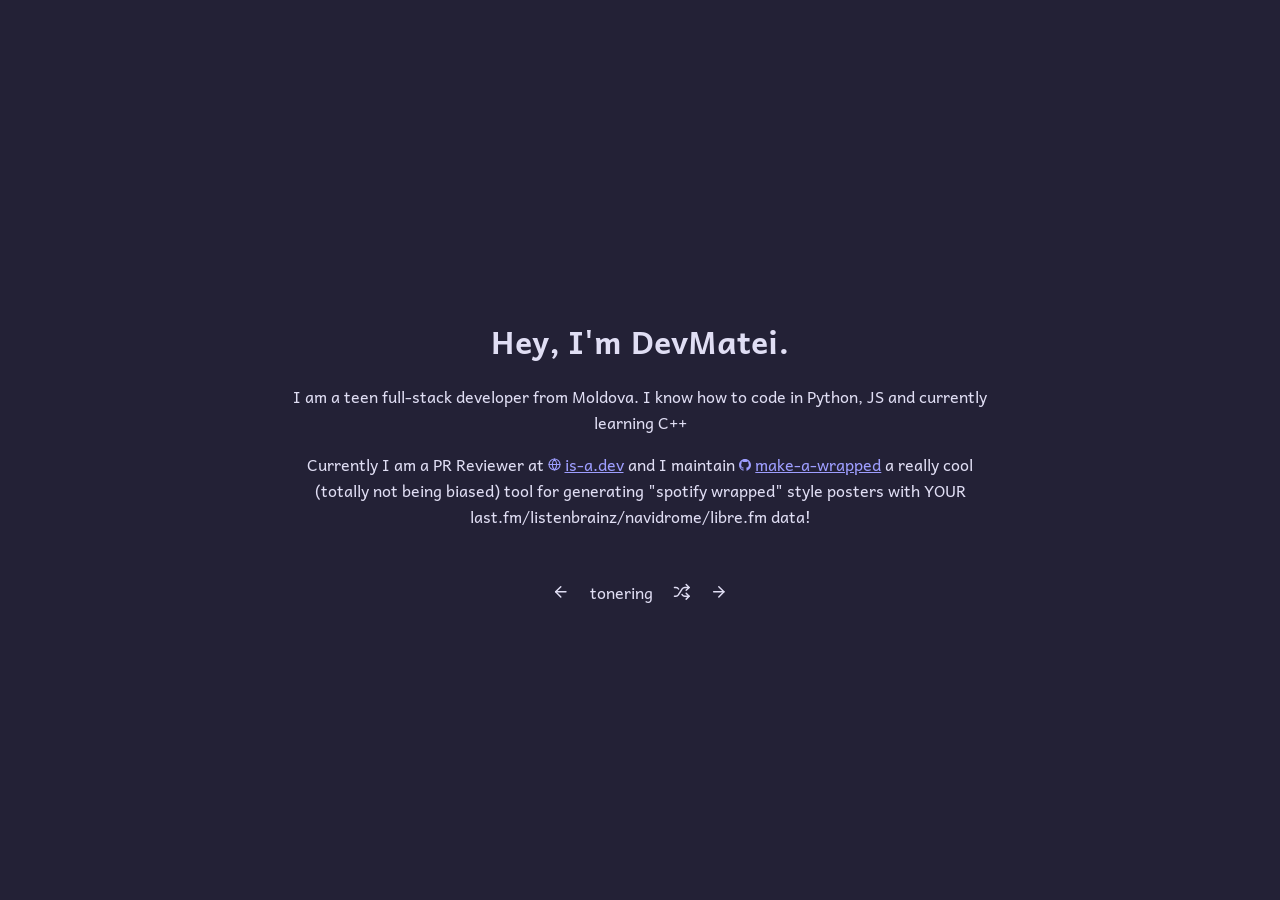
==== index.html @ 44c0afd9 "feat: add favicon and switch theme color" ====
<!DOCTYPE html>
<html lang="en">
<head>

    <!-- SEO WAS IMPORTED FROM MY OLD WEBSITE,I CBA TO DO IT AGAIN -->

    <meta charset="UTF-8" />
    <meta name="viewport" content="width=device-width, initial-scale=1.0, viewport-fit=cover" />
    <meta name="format-detection" content="telephone=no, date=no, address=no, email=no, url=no" />
    <meta name="application-name" content="devmatei" />
    <meta name="referrer" content="strict-origin-when-cross-origin" />

    <link rel="icon" href="/assets/pfp.ico" sizes="32x32" />
    <link rel="icon" href="/assets/pfp.png" type="image/png" />
    <link rel="apple-touch-icon" href="/assets/pfp.png" />
    <link rel="stylesheet" href="css/main.css">

    <link rel="me" href="https://github.com/devmatei" />
    <link rel="me" href="https://x.com/thedevmatei" />
    <link rel="me" href="https://blog.devmatei.com" />

    <meta name="theme-color" content="#232136" /> 
    <meta name="color-scheme" content="dark" />

    <script defer src="https://analytics.devmatei.com/script.js" data-website-id="2f40111d-22b2-4c51-983b-3d867433091f"></script>

    <title>devmatei, full-stack developer & maker</title>
    <meta name="description" content="Matei (devmatei) is a full-stack developer from Moldova building type-safe web apps and open-source tools. He maintains make-a-wrapped, a ListenBrainz, Last.fm, and Navidrome Wrapped generator listed on the ListenBrainz wiki. Browse projects and get in touch." />
    <meta name="keywords" content="full-stack developer portfolio, react typescript developer, node.js developer, discord bot developer, open source developer, devmatei, matei, matei developer, dev matei, full-stack developer, full-stack engineer, web developer, portfolio, personal website, web development, frontend developer, backend developer, typescript, typescript developer, react, react developer, node.js, tailwind css, vite, open source, open source contributor, discord bot, music data visualization, listenbrainz" />
    <meta name="author" content="Matei" />
    <meta name="robots" content="index, follow, max-image-preview:large, max-snippet:-1, max-video-preview:-1" />
    <meta name="googlebot" content="index, follow, max-image-preview:large, max-snippet:-1, max-video-preview:-1" />
    <link rel="canonical" href="https://devmatei.com/" />

    <meta property="og:title" content="devmatei, full-stack developer & maker" />
    <meta property="og:description" content="Matei (devmatei) is a full-stack developer from Moldova building type-safe web apps and open-source tools. He maintains make-a-wrapped, a ListenBrainz, Last.fm, and Navidrome Wrapped generator listed on the ListenBrainz wiki." />
    <meta property="og:type" content="website" />
    <meta property="og:site_name" content="devmatei" />
    <meta property="og:url" content="https://devmatei.com/" />
    <meta property="og:locale" content="en_US" />
    <meta property="og:locale:alternate" content="en_GB" />
    <meta property="og:image" content="https://new.devmatei.com/assets/og.png?v=2" />
    <meta property="og:image:secure_url" content="https://new.devmatei.com/assets/og.png?v=2" />
    <meta property="og:image:type" content="image/png" />
    <meta property="og:image:width" content="1200" />
    <meta property="og:image:height" content="630" />
    <meta property="og:image:alt" content="devmatei, full-stack developer & maker | devmatei" />

    <meta name="twitter:card" content="summary_large_image" />
    <meta name="twitter:site" content="@thedevmatei" />
    <meta name="twitter:creator" content="@thedevmatei" />
    <meta name="twitter:title" content="devmatei, full-stack developer & maker" />
    <meta name="twitter:description" content="(same as description)" />
    <meta name="twitter:image" content="https://new.devmatei.com/assets/og.png?v=2" />
    <meta name="twitter:image:alt" content="devmatei, full-stack developer & maker | devmatei" />


    <!-- yay google slop -->
    <link rel="preconnect" href="https://fonts.googleapis.com">
    <link rel="preconnect" href="https://fonts.gstatic.com" crossorigin>
    <link href="https://fonts.googleapis.com/css2?family=Andika:ital,wght@0,400;0,700;1,400;1,700&display=swap" rel="stylesheet">
</head>
<body>
    <div class="content">
        <h1>Hey, I'm DevMatei.</h1>
        <p>I am a teen full-stack developer from Moldova. I know how to code in Python, JS and currently learning C++</p>
        <p>Currently I am a PR Reviewer at <a href="https://is-a.dev">is-a.dev</a> and I maintain <a href="https://github.com/devmatei/make-a-wrapped">make-a-wrapped</a> a really cool (totally not being biased) tool for generating "spotify wrapped" style posters with YOUR last.fm/listenbrainz/navidrome/libre.fm data!</p>
    </div>
    <div class="switcher">
        <a class="button" href="https://ring.devmatei.com/prev/devmatei" aria-label="Previous site">
            <svg xmlns="http://www.w3.org/2000/svg" viewBox="0 0 24 24" fill="none" stroke="currentColor" stroke-width="2" stroke-linecap="round" stroke-linejoin="round"><path d="m12 19-7-7 7-7"/><path d="M19 12H5"/></svg>
        </a>
        <a class="button" href="https://ring.devmatei.com">tonering</a>
        <a class="button" href="https://ring.devmatei.com/rand" aria-label="Random site">
            <svg xmlns="http://www.w3.org/2000/svg" viewBox="0 0 24 24" fill="none" stroke="currentColor" stroke-width="2" stroke-linecap="round" stroke-linejoin="round"><path d="m18 14 4 4-4 4"/><path d="m18 2 4 4-4 4"/><path d="M2 18h1.973a4 4 0 0 0 3.3-1.7l5.454-8.6a4 4 0 0 1 3.3-1.7H22"/><path d="M2 6h1.972a4 4 0 0 1 3.6 2.2"/><path d="M22 18h-6.041a4 4 0 0 1-3.3-1.8l-.359-.45"/></svg>
        </a>
        <a class="button" href="https://ring.devmatei.com/next/devmatei" aria-label="Next site">
            <svg xmlns="http://www.w3.org/2000/svg" viewBox="0 0 24 24" fill="none" stroke="currentColor" stroke-width="2" stroke-linecap="round" stroke-linejoin="round"><path d="M5 12h14"/><path d="m12 5 7 7-7 7"/></svg>
        </a>
    </div>
</body>
</html>
---- css/main.css ----
/* we do a lil borrowing from iostpa.com */
html, body {
    height: 100%;
    margin: 0;
}

body {
    background-color: #232136;
    color: #e0def4;
    font-family: "Andika", sans-serif;
    font-weight: 400;

    display: flex;
    justify-content: flex-start;
    justify-content: center;
    align-items: center;
    flex-direction: column;
}

.content {
  max-width: 45rem; 
  width: 90%;
  min-height: 12rem; 
  text-align: center;
}

h1 {
    margin-bottom: 0.25px;
}

h2 {
    margin-top: 0;
}

.switcher {
  display: flex;
  gap: 4px;
  margin-top: 2rem;
}

.switcher .button {
  display: flex;
  align-items: center;
  justify-content: center;
  color: #e0def4;
  text-decoration: none;
  padding: 0.1rem 0.5rem;
  border-radius: 6px;
  transition: background 0.15s;
}

.switcher .button:hover {
  background: #2a2839;
}

.switcher svg {
  width: 1.1rem;
  height: 1.1rem;
}

p {
  align-items: center;
  text-align: center;
}

.content a::before {
  content: "";
  display: inline-block;
  width: 0.8em;
  height: 0.8em;
  margin-right: 0.25em;
  background-color: currentColor;
  -webkit-mask: var(--icon) no-repeat center / contain;
  mask: var(--icon) no-repeat center / contain;
}

.content a { --icon: url("/assets/globe.svg"); } /* for most websites this should work */
.content a[href*="github.com"]     { --icon: url("/assets/github.svg"); } /* for github links */
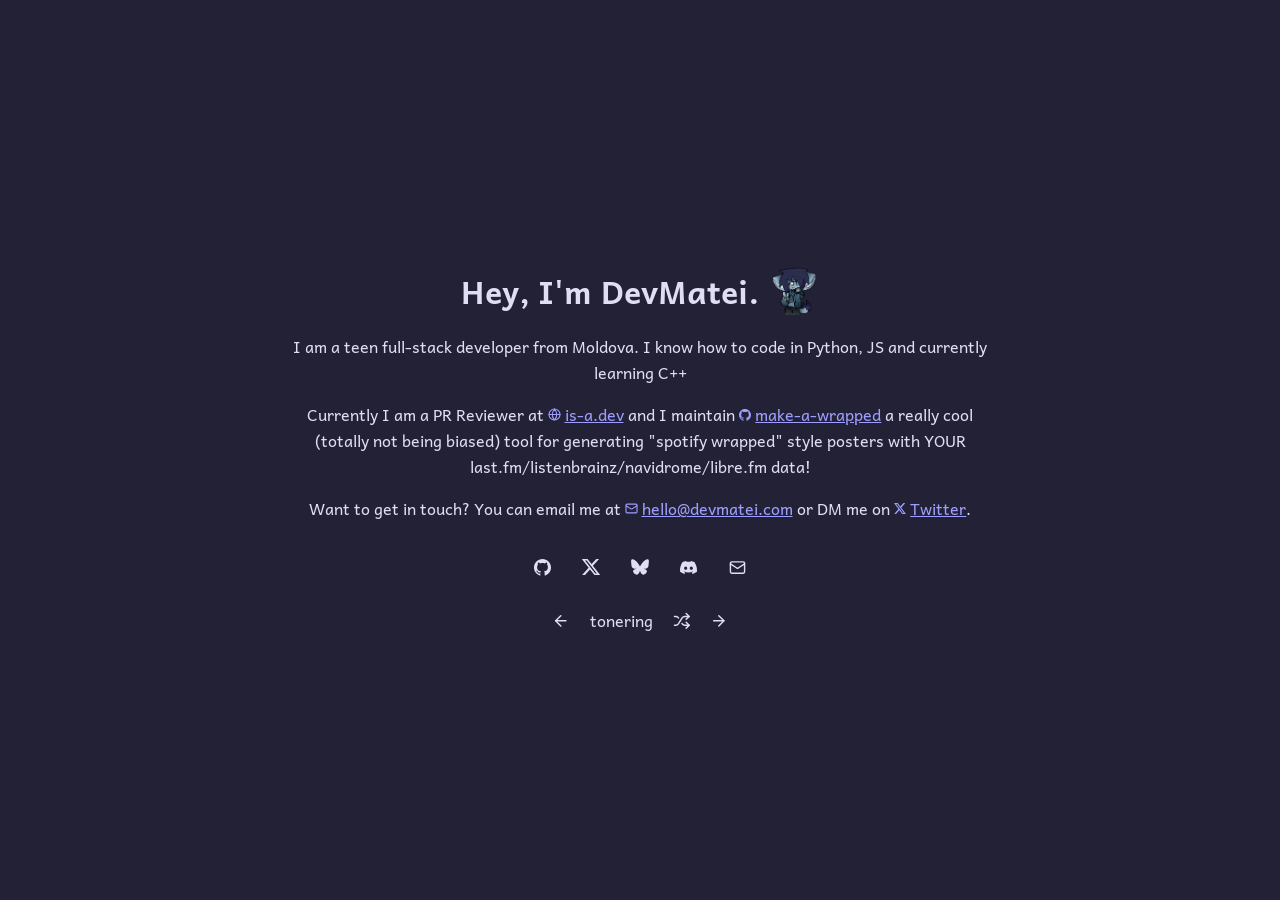
==== commit 4b6b4872: "feat: added socials and how to contact me" ====
--- a/index.html
+++ b/index.html
@@ -62,10 +62,21 @@
 </head>
 <body>
     <div class="content">
-        <h1>Hey, I'm DevMatei.</h1>
+        <div class="title">
+            <h1>Hey, I'm DevMatei.</h1>
+            <img src="/assets/pfp.png" alt="DevMatei" class="pfp" width="5%"/>
+        </div>
         <p>I am a teen full-stack developer from Moldova. I know how to code in Python, JS and currently learning C++</p>
         <p>Currently I am a PR Reviewer at <a href="https://is-a.dev">is-a.dev</a> and I maintain <a href="https://github.com/devmatei/make-a-wrapped">make-a-wrapped</a> a really cool (totally not being biased) tool for generating "spotify wrapped" style posters with YOUR last.fm/listenbrainz/navidrome/libre.fm data!</p>
+        <p>Want to get in touch? You can email me at <a href="mailto:hello@devmatei.com">hello@devmatei.com</a> or DM me on <a href="https://x.com/thedevmatei">Twitter</a>.</p>
     </div>
+    <nav class="socials" aria-label="Social links">
+        <a href="https://github.com/devmatei" style="--icon: url('/assets/github.svg')" aria-label="GitHub"></a>
+        <a href="https://x.com/thedevmatei" style="--icon: url('/assets/x.svg')" aria-label="Twitter"></a>
+        <a href="https://bsky.app/profile/devmatei.com" style="--icon: url('/assets/bluesky.svg')" aria-label="Bluesky"></a>
+        <a href="https://discord.com/users/784443338627612673" style="--icon: url('/assets/discord.svg')" aria-label="Discord"></a>
+        <a href="mailto:hello@devmatei.com" style="--icon: url('/assets/mail.svg')" aria-label="Email"></a>
+    </nav>
     <div class="switcher">
         <a class="button" href="https://ring.devmatei.com/prev/devmatei" aria-label="Previous site">
             <svg xmlns="http://www.w3.org/2000/svg" viewBox="0 0 24 24" fill="none" stroke="currentColor" stroke-width="2" stroke-linecap="round" stroke-linejoin="round"><path d="m12 19-7-7 7-7"/><path d="M19 12H5"/></svg>
--- a/css/main.css
+++ b/css/main.css
@@ -1,4 +1,17 @@
-/* we do a lil borrowing from iostpa.com */
+/* wow cool fade in effect */
+@keyframes fadeIn {
+  from {
+    opacity: 0;
+  }
+  to {
+    opacity: 1;
+  }
+}
+
+body {
+  animation: fadeIn 0.5s ease-in-out;
+}
+
 html, body {
     height: 100%;
     margin: 0;
@@ -35,7 +48,7 @@
 .switcher {
   display: flex;
   gap: 4px;
-  margin-top: 2rem;
+  margin-top: 1rem;
 }
 
 .switcher .button {
@@ -46,7 +59,7 @@
   text-decoration: none;
   padding: 0.1rem 0.5rem;
   border-radius: 6px;
-  transition: background 0.15s;
+  transition: background 0.15s; 
 }
 
 .switcher .button:hover {
@@ -74,5 +87,51 @@
   mask: var(--icon) no-repeat center / contain;
 }
 
+.title {
+  display: flex;
+  align-items: center;
+  justify-content: center;
+  gap: 0.75rem;
+}
+
+.pfp {
+  width: 3rem;
+  height: 3rem;
+  object-fit: cover;
+}
+
+.title h1 {
+  margin: 0;
+}
+
+.socials {
+  display: flex;
+  gap: 4px;
+  margin-top: 0.5rem;
+}
+
+.socials a {
+  display: flex;
+  align-items: center;
+  justify-content: center;
+  width: 2.8rem;
+  height: 2.8rem;
+  border-radius: 6px;
+  transition: background 0.15s;
+}
+.socials a:hover { background: #2a2839; }
+.socials a::before {
+  content: "";
+  width: 1.1rem;
+  height: 1.1rem;
+  background-color: #e0def4;
+  -webkit-mask: var(--icon) no-repeat center / contain;
+  mask: var(--icon) no-repeat center / contain;
+}
+
+
+/* Icons next to links: */
 .content a { --icon: url("/assets/globe.svg"); } /* for most websites this should work */
-.content a[href*="github.com"]     { --icon: url("/assets/github.svg"); } /* for github links */+.content a[href*="github.com"]     { --icon: url("/assets/github.svg"); } 
+.content a[href*="x.com"]     { --icon: url("/assets/x.svg"); }
+.content a[href*="mailto:"]     { --icon: url("/assets/mail.svg"); }
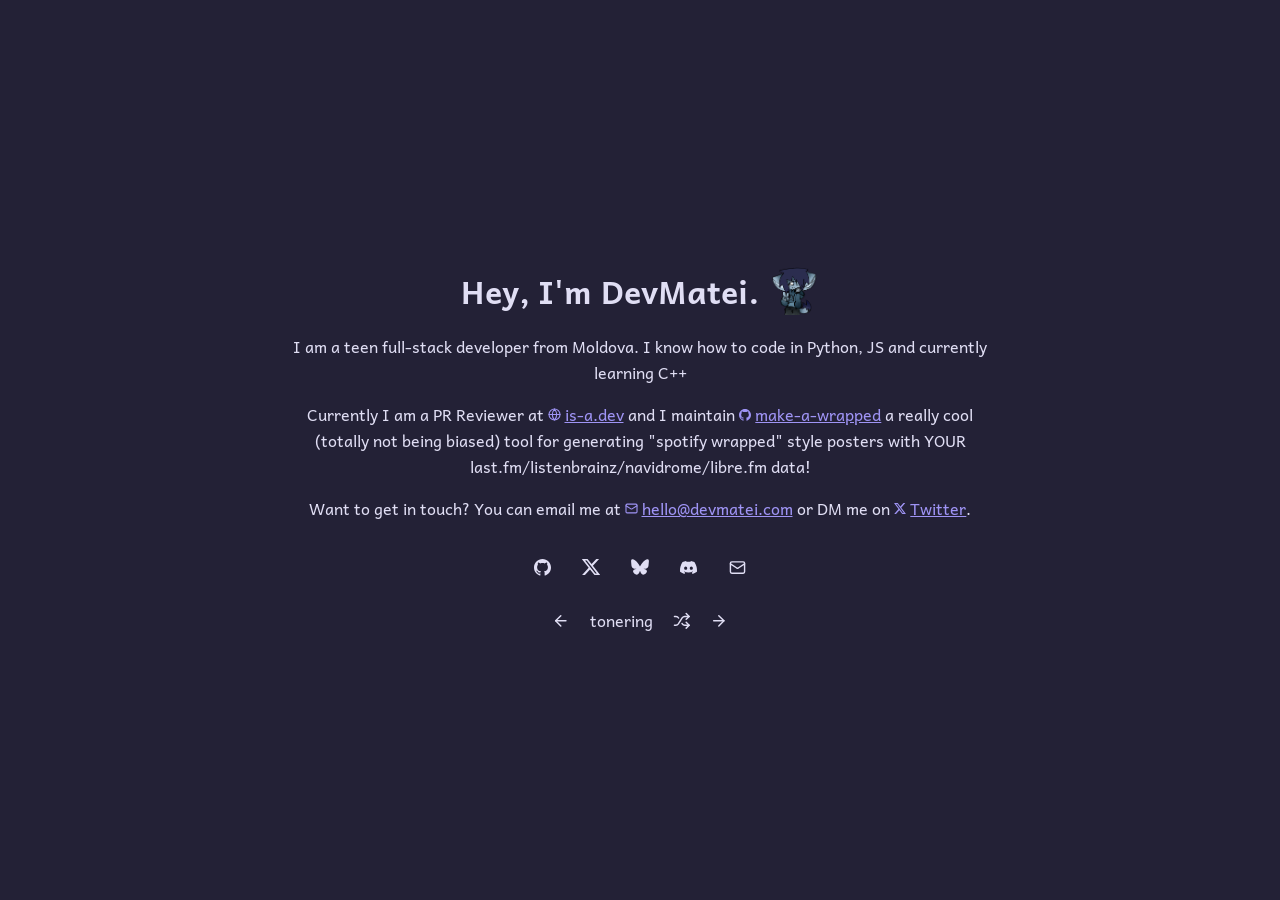
==== commit 3561d288: "feat: add heatmap" ====
--- a/index.html
+++ b/index.html
@@ -14,6 +14,7 @@
     <link rel="icon" href="/assets/pfp.png" type="image/png" />
     <link rel="apple-touch-icon" href="/assets/pfp.png" />
     <link rel="stylesheet" href="css/main.css">
+    <script src="js/heatmap.js" />
 
     <link rel="me" href="https://github.com/devmatei" />
     <link rel="me" href="https://x.com/thedevmatei" />
@@ -70,6 +71,10 @@
         <p>Currently I am a PR Reviewer at <a href="https://is-a.dev">is-a.dev</a> and I maintain <a href="https://github.com/devmatei/make-a-wrapped">make-a-wrapped</a> a really cool (totally not being biased) tool for generating "spotify wrapped" style posters with YOUR last.fm/listenbrainz/navidrome/libre.fm data!</p>
         <p>Want to get in touch? You can email me at <a href="mailto:hello@devmatei.com">hello@devmatei.com</a> or DM me on <a href="https://x.com/thedevmatei">Twitter</a>.</p>
     </div>
+    <section id="heatmap" class="heatmap">
+        <div id="heatmap-grid" class="heatmap-grid"></div>
+        <div id="heatmap-total"></div>
+    </section>
     <nav class="socials" aria-label="Social links">
         <a href="https://github.com/devmatei" style="--icon: url('/assets/github.svg')" aria-label="GitHub"></a>
         <a href="https://x.com/thedevmatei" style="--icon: url('/assets/x.svg')" aria-label="Twitter"></a>
--- a/css/main.css
+++ b/css/main.css
@@ -129,6 +129,54 @@
   mask: var(--icon) no-repeat center / contain;
 }
 
+a,
+a:visited,
+a:hover,
+a:active {
+  color: #9f94f5; 
+}
+
+.heatmap { 
+  width: min(560px, 100%); 
+  margin: 1.5rem auto; 
+  text-align: center; 
+}
+
+.heatmap-grid { 
+  display: grid; 
+  grid-template-rows: repeat(7, 1fr); 
+  grid-auto-flow: column; 
+  grid-auto-columns: 1fr; 
+  gap: 2px; 
+}
+
+.heatmap-cell { 
+  aspect-ratio: 1; 
+  border-radius: 1px; 
+  background: rgba(255,255,255,.05); 
+}
+
+.heatmap-cell[data-level="1"] { 
+  background: rgba(192,132,252,.3); 
+}
+
+.heatmap-cell[data-level="2"] { 
+  background: rgba(192,132,252,.55); 
+}
+
+.heatmap-cell[data-level="3"] { 
+  background: rgba(192,132,252,.8); 
+}
+
+.heatmap-cell[data-level="4"] { 
+  background: #c084fc; 
+}
+
+#heatmap-total { 
+  margin-top: .5rem; 
+  font-size: .7rem; 
+  opacity: .5; 
+}
 
 /* Icons next to links: */
 .content a { --icon: url("/assets/globe.svg"); } /* for most websites this should work */
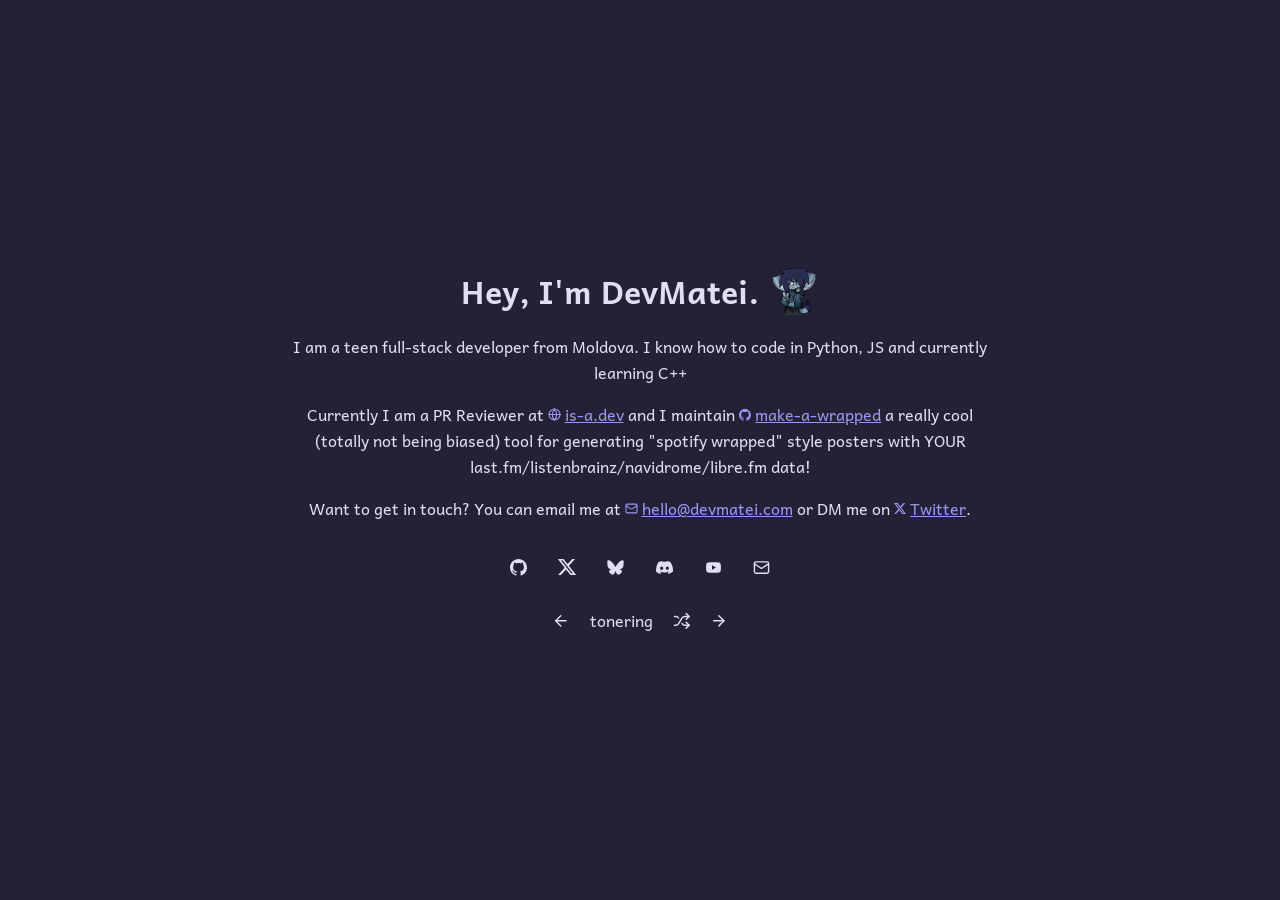
==== commit 43f67be5: "feat: trying to do a silly thing" ====
--- a/index.html
+++ b/index.html
@@ -77,9 +77,10 @@
     </section>
     <nav class="socials" aria-label="Social links">
         <a href="https://github.com/devmatei" style="--icon: url('/assets/github.svg')" aria-label="GitHub"></a>
-        <a href="https://x.com/thedevmatei" style="--icon: url('/assets/x.svg')" aria-label="Twitter"></a>
+        <a href="https://x.com/thedevmatei" style="--icon: url('/assets/x.svg')" aria-label="X (formally known as Twitter)"></a>
         <a href="https://bsky.app/profile/devmatei.com" style="--icon: url('/assets/bluesky.svg')" aria-label="Bluesky"></a>
         <a href="https://discord.com/users/784443338627612673" style="--icon: url('/assets/discord.svg')" aria-label="Discord"></a>
+        <a href="/youtube" style="--icon: url('/assets/youtube.svg')" aria-label="Youtube"></a>
         <a href="mailto:hello@devmatei.com" style="--icon: url('/assets/mail.svg')" aria-label="Email"></a>
     </nav>
     <div class="switcher">
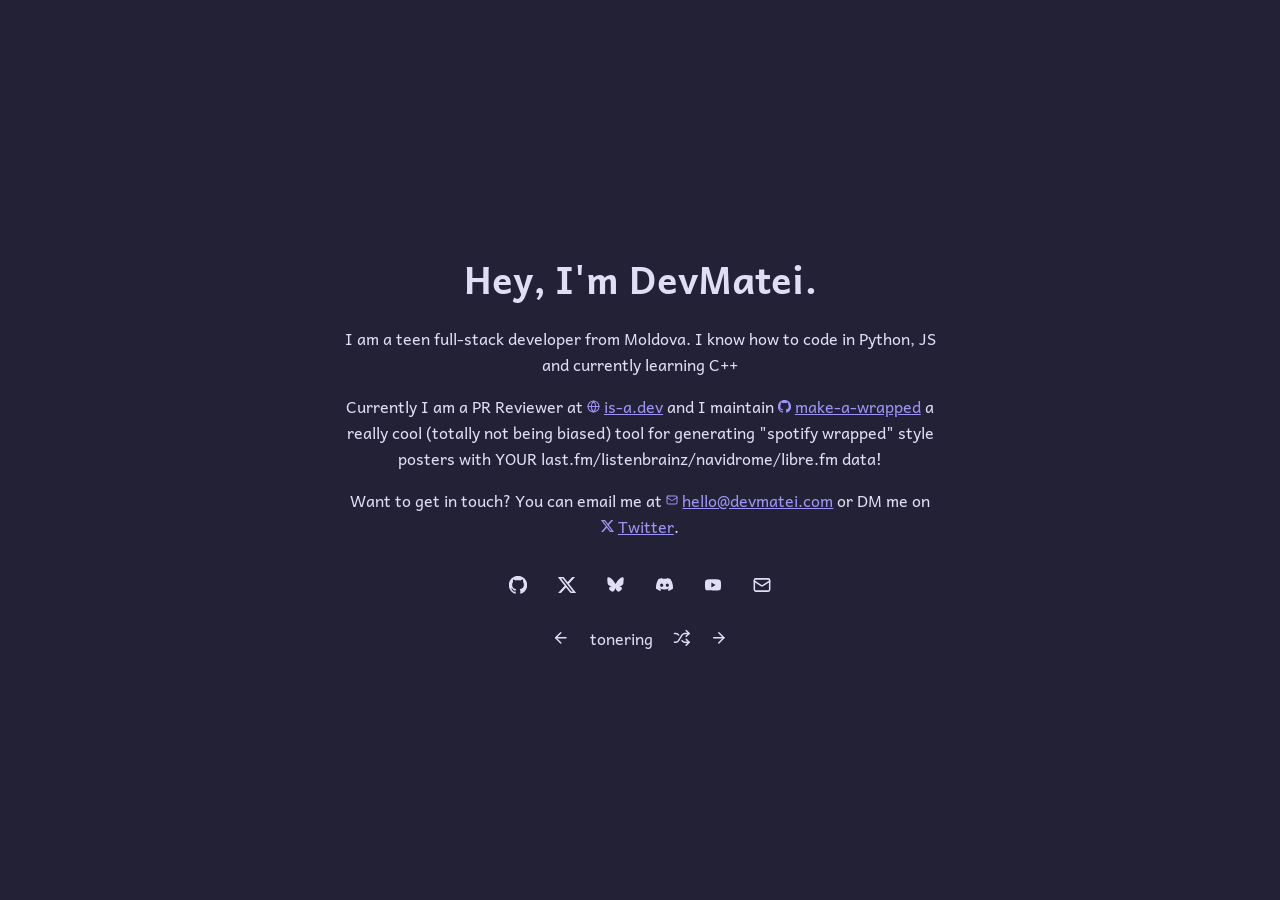
==== commit 61db0352: "feat: some layout changes" ====
--- a/index.html
+++ b/index.html
@@ -64,17 +64,12 @@
 <body>
     <div class="content">
         <div class="title">
-            <h1>Hey, I'm DevMatei.</h1>
-            <img src="/assets/pfp.png" alt="DevMatei" class="pfp" width="5%"/>
+            <h1 style="font-size: 38px;"><b>Hey, I'm DevMatei.</b></h1>
         </div>
         <p>I am a teen full-stack developer from Moldova. I know how to code in Python, JS and currently learning C++</p>
         <p>Currently I am a PR Reviewer at <a href="https://is-a.dev">is-a.dev</a> and I maintain <a href="https://github.com/devmatei/make-a-wrapped">make-a-wrapped</a> a really cool (totally not being biased) tool for generating "spotify wrapped" style posters with YOUR last.fm/listenbrainz/navidrome/libre.fm data!</p>
         <p>Want to get in touch? You can email me at <a href="mailto:hello@devmatei.com">hello@devmatei.com</a> or DM me on <a href="https://x.com/thedevmatei">Twitter</a>.</p>
     </div>
-    <section id="heatmap" class="heatmap">
-        <div id="heatmap-grid" class="heatmap-grid"></div>
-        <div id="heatmap-total"></div>
-    </section>
     <nav class="socials" aria-label="Social links">
         <a href="https://github.com/devmatei" style="--icon: url('/assets/github.svg')" aria-label="GitHub"></a>
         <a href="https://x.com/thedevmatei" style="--icon: url('/assets/x.svg')" aria-label="X (formally known as Twitter)"></a>
@@ -83,6 +78,10 @@
         <a href="/youtube" style="--icon: url('/assets/youtube.svg')" aria-label="Youtube"></a>
         <a href="mailto:hello@devmatei.com" style="--icon: url('/assets/mail.svg')" aria-label="Email"></a>
     </nav>
+    <section id="heatmap" class="heatmap">
+        <div id="heatmap-grid" class="heatmap-grid"></div>
+        <div id="heatmap-total"></div>
+    </section>
     <div class="switcher">
         <a class="button" href="https://ring.devmatei.com/prev/devmatei" aria-label="Previous site">
             <svg xmlns="http://www.w3.org/2000/svg" viewBox="0 0 24 24" fill="none" stroke="currentColor" stroke-width="2" stroke-linecap="round" stroke-linejoin="round"><path d="m12 19-7-7 7-7"/><path d="M19 12H5"/></svg>
--- a/css/main.css
+++ b/css/main.css
@@ -31,7 +31,7 @@
 }
 
 .content {
-  max-width: 45rem; 
+  max-width: 37rem; 
   width: 90%;
   min-height: 12rem; 
   text-align: center;
@@ -142,18 +142,17 @@
   text-align: center; 
 }
 
-.heatmap-grid { 
-  display: grid; 
-  grid-template-rows: repeat(7, 1fr); 
-  grid-auto-flow: column; 
-  grid-auto-columns: 1fr; 
-  gap: 2px; 
+.heatmap-grid {
+  display: grid;
+  grid-template-rows: repeat(7, 9px);
+  grid-auto-flow: column;
+  grid-auto-columns: 8.5px;
+  gap: 3.5px;
+  justify-content: center; /* centers it now that it's fixed width */
 }
-
-.heatmap-cell { 
-  aspect-ratio: 1; 
-  border-radius: 1px; 
-  background: rgba(255,255,255,.05); 
+.heatmap-cell {
+  border-radius: 3px;
+  background: rgba(192,132,252,.12);
 }
 
 .heatmap-cell[data-level="1"] { 
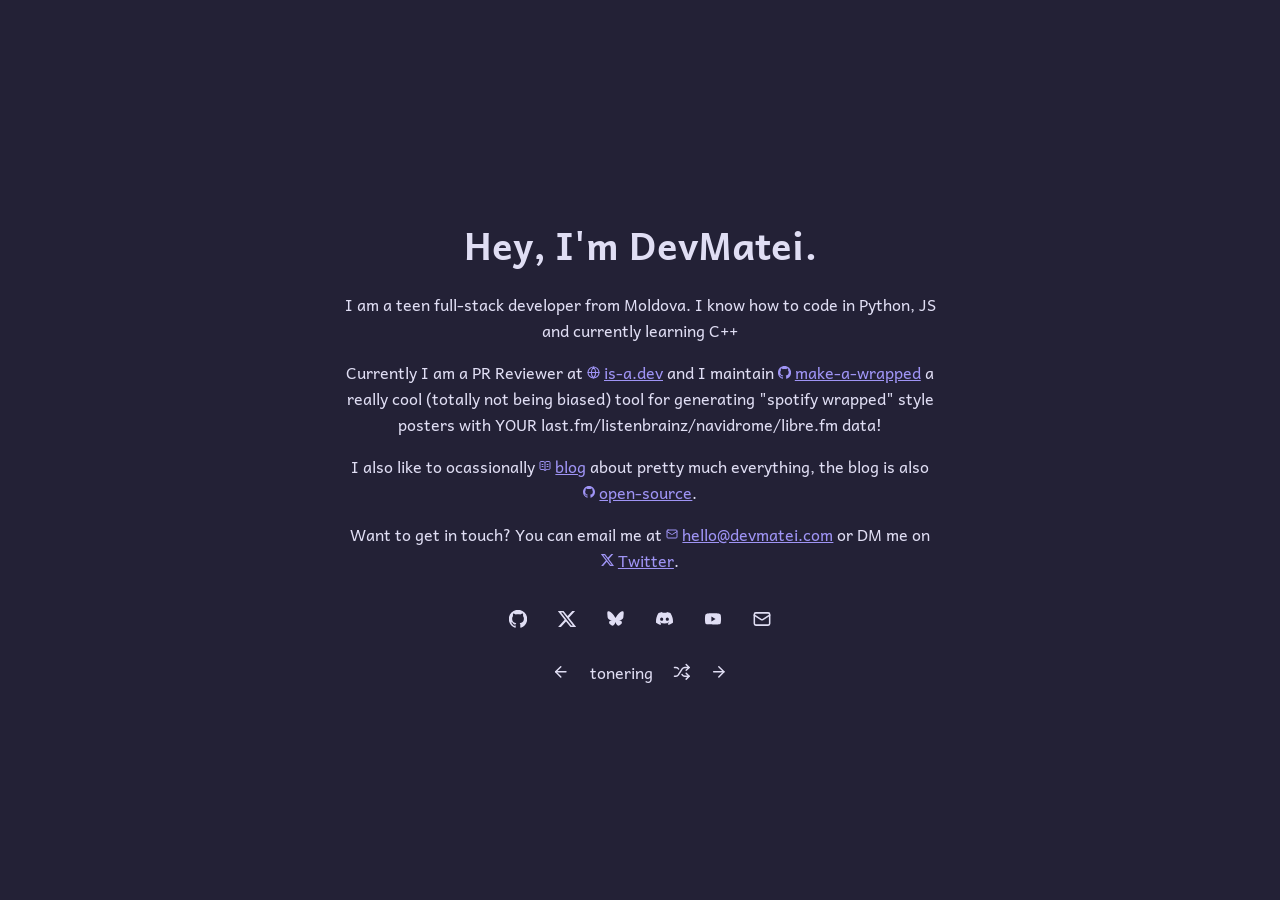
==== commit 15c88fe2: "feat: add info about blog" ====
--- a/index.html
+++ b/index.html
@@ -68,6 +68,7 @@
         </div>
         <p>I am a teen full-stack developer from Moldova. I know how to code in Python, JS and currently learning C++</p>
         <p>Currently I am a PR Reviewer at <a href="https://is-a.dev">is-a.dev</a> and I maintain <a href="https://github.com/devmatei/make-a-wrapped">make-a-wrapped</a> a really cool (totally not being biased) tool for generating "spotify wrapped" style posters with YOUR last.fm/listenbrainz/navidrome/libre.fm data!</p>
+        <p>I also like to ocassionally <a href="https://devmatei.com/blog">blog</a> about pretty much everything, the blog is also <a href="https://github.com/devmatei/blog">open-source</a>.</p>
         <p>Want to get in touch? You can email me at <a href="mailto:hello@devmatei.com">hello@devmatei.com</a> or DM me on <a href="https://x.com/thedevmatei">Twitter</a>.</p>
     </div>
     <nav class="socials" aria-label="Social links">
--- a/css/main.css
+++ b/css/main.css
@@ -12,9 +12,23 @@
   animation: fadeIn 0.5s ease-in-out;
 }
 
+*, *::before, *::after {
+  box-sizing: border-box;
+}
+
 html, body {
-    height: 100%;
-    margin: 0;
+  margin: 0;
+}
+
+body {
+  min-height: 100vh;
+  min-height: 100dvh; /* fixes the mobile address bar jumping */
+  padding: 1rem;      /* keeps content off the screen edges */
+
+  display: flex;
+  flex-direction: column;
+  justify-content: center;
+  align-items: center;
 }
 
 body {
@@ -22,12 +36,6 @@
     color: #e0def4;
     font-family: "Andika", sans-serif;
     font-weight: 400;
-
-    display: flex;
-    justify-content: flex-start;
-    justify-content: center;
-    align-items: center;
-    flex-direction: column;
 }
 
 .content {
@@ -140,18 +148,26 @@
   width: min(560px, 100%); 
   margin: 1.5rem auto; 
   text-align: center; 
+  padding: 0 1rem;
 }
 
 .heatmap-grid {
   display: grid;
-  grid-template-rows: repeat(7, 9px);
+  grid-template-rows: repeat(7, 1fr);
   grid-auto-flow: column;
-  grid-auto-columns: 8.5px;
-  gap: 3.5px;
-  justify-content: center; /* centers it now that it's fixed width */
-}
+  grid-auto-columns: 1fr;
+  gap: 2px;
+}
+
+.heatmap-grid { gap: 1px; }
+
+@media (min-width: 600px) {
+  .heatmap-grid { gap: 3px; }
+}
+
 .heatmap-cell {
-  border-radius: 3px;
+  aspect-ratio: 1;
+  border-radius: 25%;
   background: rgba(192,132,252,.12);
 }
 
@@ -181,4 +197,5 @@
 .content a { --icon: url("/assets/globe.svg"); } /* for most websites this should work */
 .content a[href*="github.com"]     { --icon: url("/assets/github.svg"); } 
 .content a[href*="x.com"]     { --icon: url("/assets/x.svg"); }
-.content a[href*="mailto:"]     { --icon: url("/assets/mail.svg"); }+.content a[href*="mailto:"]     { --icon: url("/assets/mail.svg"); }
+.content a[href*="devmatei.com/blog"]     { --icon: url("/assets/book.svg"); }
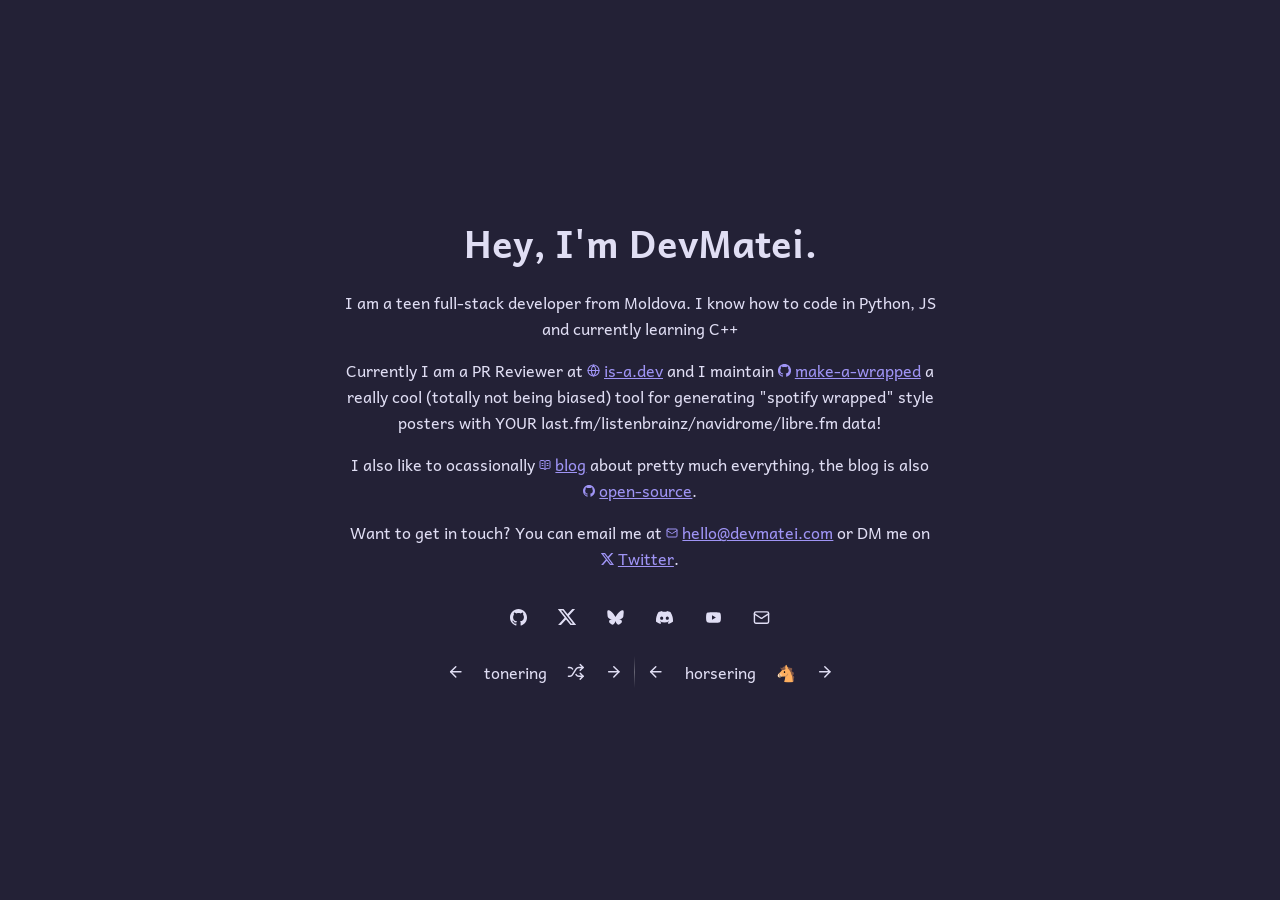
==== commit b9f92ea3: "feat: join horser.ing" ====
--- a/index.html
+++ b/index.html
@@ -40,8 +40,8 @@
     <meta property="og:url" content="https://devmatei.com/" />
     <meta property="og:locale" content="en_US" />
     <meta property="og:locale:alternate" content="en_GB" />
-    <meta property="og:image" content="https://new.devmatei.com/assets/og.png?v=2" />
-    <meta property="og:image:secure_url" content="https://new.devmatei.com/assets/og.png?v=2" />
+    <meta property="og:image" content="https://devmatei.com/assets/og.png?v=2" />
+    <meta property="og:image:secure_url" content="https://devmatei.com/assets/og.png?v=2" />
     <meta property="og:image:type" content="image/png" />
     <meta property="og:image:width" content="1200" />
     <meta property="og:image:height" content="630" />
@@ -52,7 +52,7 @@
     <meta name="twitter:creator" content="@thedevmatei" />
     <meta name="twitter:title" content="devmatei, full-stack developer & maker" />
     <meta name="twitter:description" content="(same as description)" />
-    <meta name="twitter:image" content="https://new.devmatei.com/assets/og.png?v=2" />
+    <meta name="twitter:image" content="https://devmatei.com/assets/og.png?v=2" />
     <meta name="twitter:image:alt" content="devmatei, full-stack developer & maker | devmatei" />
 
 
@@ -94,6 +94,17 @@
         <a class="button" href="https://ring.devmatei.com/next/devmatei" aria-label="Next site">
             <svg xmlns="http://www.w3.org/2000/svg" viewBox="0 0 24 24" fill="none" stroke="currentColor" stroke-width="2" stroke-linecap="round" stroke-linejoin="round"><path d="M5 12h14"/><path d="m12 5 7 7-7 7"/></svg>
         </a>
+
+        <span class="divider"></span>
+
+        <a class="button" href="https://horser.ing/prev/orangc" aria-label="Previous site">
+            <svg xmlns="http://www.w3.org/2000/svg" viewBox="0 0 24 24" fill="none" stroke="currentColor" stroke-width="2" stroke-linecap="round" stroke-linejoin="round"><path d="m12 19-7-7 7-7"/><path d="M19 12H5"/></svg>
+        </a>
+        <a class="button" href="https://horser.ing">horsering</a>
+        <a class="button" href="https://horser.ing/rand?from=orangc" aria-label="Random site">🐴</a>
+        <a class="button" href="https://horser.ing/next/orangc" aria-label="Next site">
+            <svg xmlns="http://www.w3.org/2000/svg" viewBox="0 0 24 24" fill="none" stroke="currentColor" stroke-width="2" stroke-linecap="round" stroke-linejoin="round"><path d="M5 12h14"/><path d="m12 5 7 7-7 7"/></svg>
+        </a>
     </div>
 </body>
 </html>
--- a/css/main.css
+++ b/css/main.css
@@ -193,6 +193,17 @@
   opacity: .5; 
 }
 
+.divider {
+  width: 1px;
+  height: 2rem;
+  background: linear-gradient(
+    to bottom,
+    transparent,
+    rgba(255, 255, 255, 0.3),
+    transparent
+  );
+}
+
 /* Icons next to links: */
 .content a { --icon: url("/assets/globe.svg"); } /* for most websites this should work */
 .content a[href*="github.com"]     { --icon: url("/assets/github.svg"); } 
